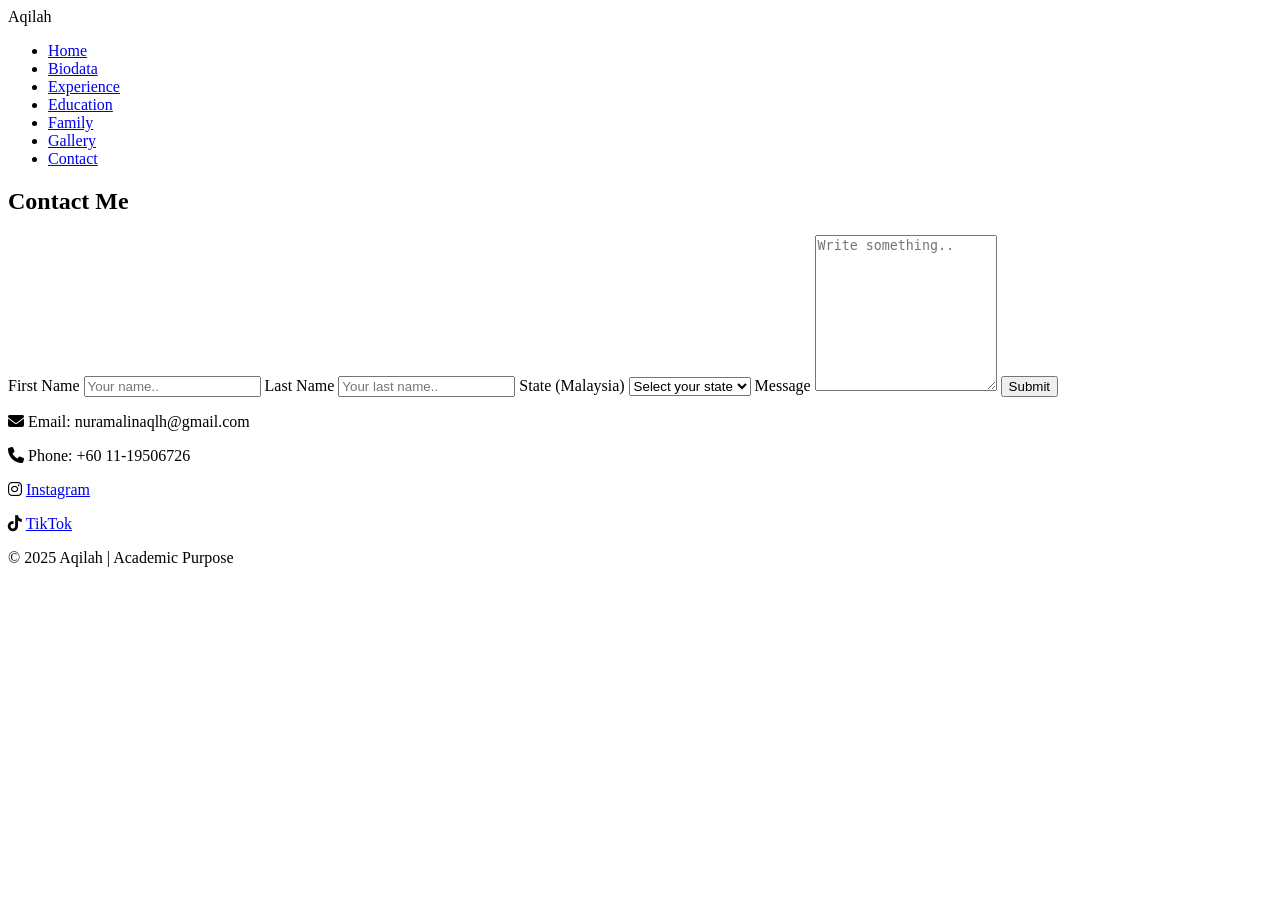
==== contact.html @ 1b3a9ebf "Add files via upload" ====
<!DOCTYPE html>
<html lang="en">
<head>
<meta charset="UTF-8">
<title>Contact | My Portfolio</title>
<meta name="viewport" content="width=device-width, initial-scale=1.0">
<link rel="stylesheet" href="stylen.css">
<link rel="stylesheet" href="https://cdnjs.cloudflare.com/ajax/libs/font-awesome/6.4.0/css/all.min.css"/>
</head>
<body class="contact">

<header class="navbar">
  <div class="logo">Aqilah</div>
  <nav>
    <ul>
      <li><a href="indexn.html">Home</a></li>
      <li><a href="biodata.html">Biodata</a></li>
      <li><a href="experience.html">Experience</a></li>
      <li><a href="education.html">Education</a></li>
      <li><a href="family.html">Family</a></li>
      <li><a href="gallery.html">Gallery</a></li>
      <li><a href="contact.html" class="active">Contact</a></li>
    </ul>
  </nav>
</header>

<section class="content">
<h2>Contact Me</h2>

<div class="container">

  <form id="contactForm">
    <label for="fname">First Name</label>
    <input type="text" id="fname" name="firstname" placeholder="Your name.." required>

    <label for="lname">Last Name</label>
    <input type="text" id="lname" name="lastname" placeholder="Your last name.." required>

    <label for="state">State (Malaysia)</label>
    <select id="state" name="state" required>
      <option value="">Select your state</option>
      <option value="Johor">Johor</option>
      <option value="Kedah">Kedah</option>
      <option value="Kelantan">Kelantan</option>
      <option value="Melaka">Melaka</option>
      <option value="Negeri Sembilan">Negeri Sembilan</option>
      <option value="Pahang">Pahang</option>
      <option value="Perak">Perak</option>
      <option value="Perlis">Perlis</option>
      <option value="Penang">Penang</option>
      <option value="Sabah">Sabah</option>
      <option value="Sarawak">Sarawak</option>
      <option value="Selangor">Selangor</option>
      <option value="Terengganu">Terengganu</option>
      <option value="Kuala Lumpur">Kuala Lumpur</option>
      <option value="Labuan">Labuan</option>
      <option value="Putrajaya">Putrajaya</option>
    </select>

    <label for="subject">Message</label>
    <textarea id="subject" name="subject" placeholder="Write something.." style="height:150px" required></textarea>

    <input type="submit" value="Submit">
  </form>
  
  <div class="contact-info">
    <p><i class="fas fa-envelope"></i> Email: <span class="copyable" data-copy="nuramalinaqlh@gmail.com">nuramalinaqlh@gmail.com</span></p>
    <p><i class="fas fa-phone"></i> Phone: <span class="copyable" data-copy="+6011-19506726">+60 11-19506726</span></p>
    <p><i class="fab fa-instagram"></i> <a href="https://www.instagram.com" target="_blank">Instagram</a></p>
    <p><i class="fab fa-tiktok"></i> <a href="https://www.tiktok.com/@aaalynn6?is_from_webapp=1&sender_device=pc" target="_blank">TikTok</a></p>
  </div>
</div>

<footer>
<p>© 2025 Aqilah | Academic Purpose</p>
</footer>

<script src="contact.js"></script>
</body>
</html>
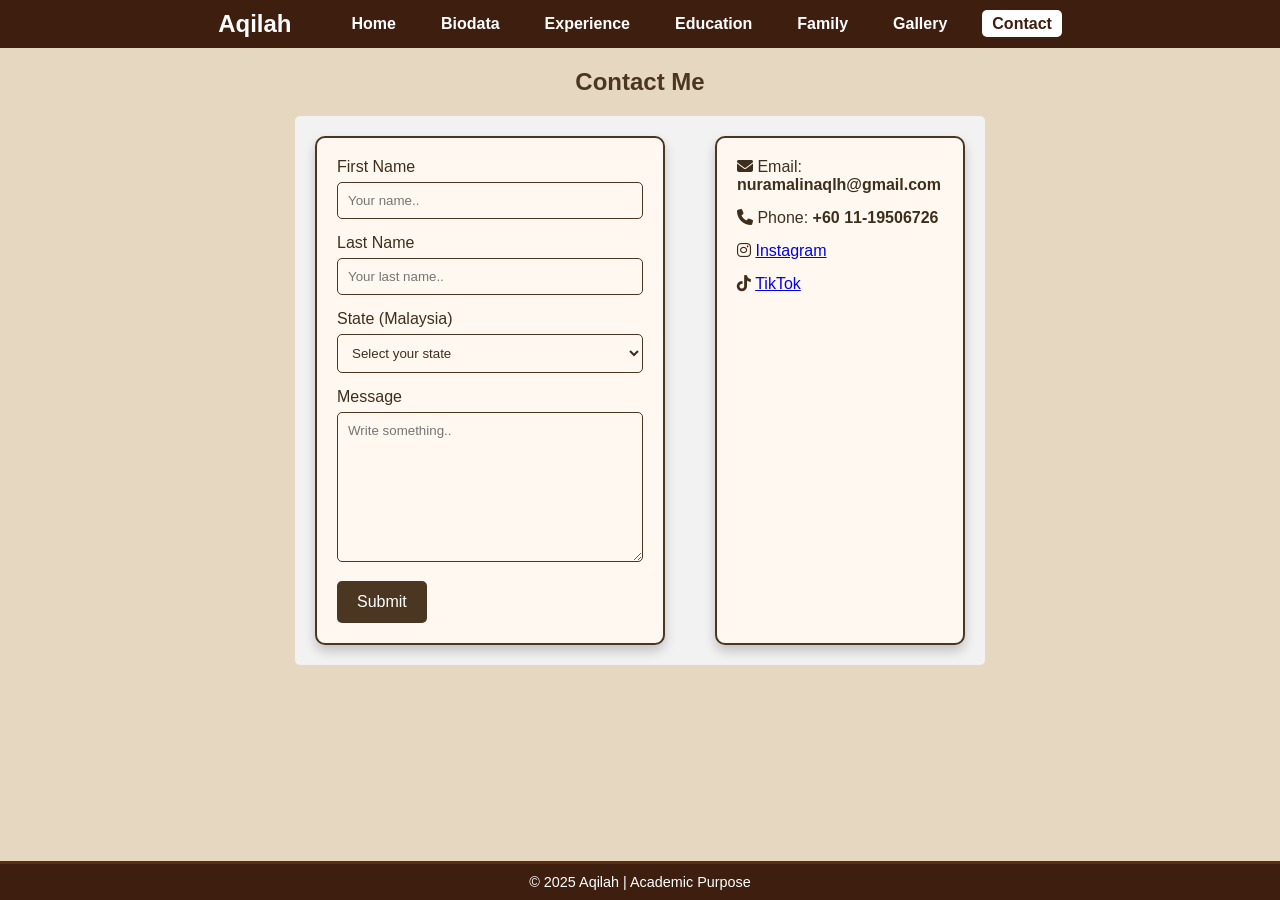
==== commit 4068fe30: "Add files via upload" ====
--- a/contact.html
+++ b/contact.html
@@ -13,7 +13,7 @@
   <div class="logo">Aqilah</div>
   <nav>
     <ul>
-      <li><a href="indexn.html">Home</a></li>
+      <li><a href="index.html">Home</a></li>
       <li><a href="biodata.html">Biodata</a></li>
       <li><a href="experience.html">Experience</a></li>
       <li><a href="education.html">Education</a></li>
@@ -75,6 +75,6 @@
 <p>© 2025 Aqilah | Academic Purpose</p>
 </footer>
 
-<script src="contact.js"></script>
+<script src="script.js"></script>
 </body>
 </html>
--- a/stylen.css
+++ b/stylen.css
@@ -0,0 +1,2200 @@
+*{
+  box-sizing: border-box;
+  font-family: 'Poppins', sans-serif;
+  margin: 0;
+  padding: 0;
+}
+
+html, body{
+  height: 100%;
+  margin: 0;
+  padding: 0;
+}
+
+body{
+  display: flex;
+  flex-direction: column;
+  min-height: 100vh;
+}
+
+body.home{
+  background-color: #ffe4e1;
+}       
+body.biodata{
+  background-color: #fffdd0;
+}    
+body.experience{
+  background-color: #d2b48c;
+} 
+body.education{
+  background-color: #fffdd0;
+} 
+body.family{
+  background-color: #ffe4e1;
+}     
+body.gallery{
+  background-color: #fffdd0;
+}    
+body.contact{
+  background-color: #d2b48c;
+}    
+
+
+.navbar{
+  align-items: center;
+  background: #3e2723;
+  color: #fff;
+  display: flex;
+  justify-content: space-between;
+  padding: 15px 40px;
+  position: sticky;
+  top: 0;
+  z-index: 1000;
+}
+
+.logo{
+  font-size: 22px;
+  font-weight: bold;
+}
+
+nav ul{
+  display: flex;
+  gap: 20px;
+  list-style: none;
+}
+
+nav ul li a{
+  color: #f5f0e6;
+  padding: 8px 12px;
+  text-decoration: none;
+  transition: 0.3s;
+}
+
+nav ul li a:hover,
+nav ul li a.active{
+  background: #d7ccc8;
+  border-radius: 5px;
+  color: #3e2723;
+}
+
+#searchInput{
+  border: none;
+  border-radius: 5px;
+  max-width: 200px;
+  padding: 6px 10px;
+  width: 150px;
+}
+
+
+
+.hero{
+  align-items: center;
+  display: flex;
+  flex: 1;
+  gap: 40px;
+  justify-content: space-between;
+  padding: 80px 10%;
+  position: relative;
+  z-index: 1;
+}
+
+.hero-text{
+  max-width: 50%;
+}
+
+.welcome{
+  color: #6d4c41;
+  font-family: 'Playfair Display', serif;
+  font-size: 42px;
+}
+
+.portfolio{
+  color: #3e2723;
+  font-family: 'Playfair Display', serif;
+  font-size: 70px;
+  margin-bottom: 20px;
+}
+
+.hero-text p{
+  color: #5d4037;
+  margin-bottom: 25px;
+}
+
+.btn{
+  background: #3e2723;
+  border-radius: 30px;
+  color: #fff;
+  padding: 12px 25px;
+  text-decoration: none;
+  transition: 0.3s;
+}
+
+.btn:hover{
+  background: #6d4c41;
+}
+
+.hero-image{
+  position: relative;
+}
+
+.hero-image img{
+  border: 6px solid #d7ccc8;
+  border-radius: 20px;
+  position: relative;
+  width: 320px;
+  z-index: 2;
+}
+
+.image-overlay{
+  background: #bcaaa4;
+  border-radius: 20px;
+  height: 100%;
+  left: 15px;
+  position: absolute;
+  top: 15px;
+  width: 100%;
+  z-index: 1;
+}
+
+
+.content{
+  padding: 60px 10%;
+  position: relative;
+  z-index: 1;
+}
+
+.content,
+.hero{
+  flex: 1;
+}
+
+.bio-table{
+  border-collapse: collapse;
+  border-radius: 10px;
+  box-shadow: 0 4px 12px rgba(0,0,0,0.1);
+  margin: 20px auto;
+  max-width: 700px;
+  overflow: hidden;
+  width: 90%;
+}
+
+.bio-table th{
+  background-color: #f4d6a0;
+  color: #5c3d2e;
+  padding: 12px 15px;
+  text-align: left;
+}
+
+.bio-table td{
+  background-color: #fff8f0;
+  color: #333;
+  padding: 12px 15px;
+}
+
+.bio-table tr:nth-child(even) td{
+  background-color: #fff3e6;
+}
+
+.bio-table tr:hover td{
+  background-color: #ffe6cc;
+  transition: 0.3s;
+}
+
+
+footer{
+  background: #3e2723;
+  color: #fff;
+  padding: 20px;
+  position: relative;
+  text-align: center;
+  z-index: 1;
+}
+
+
+#bear{
+  background: #d9a066;
+  border-radius: 50%;
+  height: 100px;
+  left: 20px;
+  position: fixed;
+  top: 50%;
+  transform: translateY(-50%);
+  width: 100px;
+  z-index: 2000;
+}
+
+.eye{
+  background: white;
+  border-radius: 50%;
+  height: 20px;
+  overflow: hidden;
+  position: absolute;
+  top: 30px;
+  width: 20px;
+}
+
+#leftEye{
+  left: 25px;
+}
+#rightEye{
+  left: 55px;
+}
+
+.pupil{
+  background: black;
+  border-radius: 50%;
+  height: 10px;
+  left: 5px;
+  position: absolute;
+  top: 5px;
+  width: 10px;
+}
+
+.cheek{
+  background: #ff8a8a;
+  border-radius: 50%;
+  height: 18px;
+  position: absolute;
+  top: 60px;
+  width: 18px;
+}
+
+#leftCheek{
+  left: 10px;
+}
+#rightCheek{
+  right: 10px;
+}
+
+
+.bear-top-left{
+  left: 20px;
+  top: 20px;
+  transform: none;
+}
+.bear-top-right{
+  left: auto;
+  right: 20px;
+  top: 20px;
+  transform: none;
+}
+.bear-bottom-left{
+  bottom: 20px;
+  left: 20px;
+  top: auto;
+  transform: none;
+}
+.bear-bottom-right{
+  bottom: 20px;
+  left: auto;
+  right: 20px;
+  top: auto;
+  transform: none;
+}
+.bear-center{
+  left: 50%;
+  top: 50%;
+  transform: translate(-50%, -50%);
+}
+
+
+#bg-bunga{
+  background: url('GIF/bunga.gif') repeat;
+  background-size: cover;
+  height:100%;
+  left:0;
+  opacity: 0;
+  position: fixed;
+  top:0;
+  transition: opacity 0.5s;
+  width:100%;
+  z-index: -1;
+}
+
+#bg-bunga.active{
+  opacity:1;
+}
+
+
+#toggleBunga{
+  background-color: #ff69b4;
+  border: none;
+  border-radius: 10px;
+  box-shadow: 0 4px 8px rgba(0,0,0,0.3);
+  color: white;
+  cursor: pointer;
+  font-size: 14px;
+  font-weight: bold;
+  padding: 12px 20px;
+  position: fixed;
+  right: 20px;
+  top: 80px;
+  transition: transform 0.2s, background 0.2s;
+  z-index: 3000;
+}
+
+#toggleBunga:hover{
+  background-color: #ff1493;
+  transform: scale(1.1);
+}
+
+.card{
+  background: #fff;
+  border-left: 6px solid #6d4c41;
+  border-radius: 8px;
+  box-shadow: 0 4px 10px rgba(0,0,0,0.1);
+  margin: 20px 0;
+  padding: 20px;
+  transition: transform 0.3s;
+}
+
+.card:hover{
+  transform: translateY(-5px);
+}
+
+
+input[type=text], select, textarea{
+  border: 1px solid #ccc;
+  border-radius: 4px;
+  box-sizing: border-box;
+  margin-bottom: 16px;
+  margin-top: 6px;
+  padding: 12px;
+  resize: vertical;
+  width: 100%;
+}
+
+
+input[type=submit]{
+  background-color: #04AA6D;
+  border: none;
+  border-radius: 4px;
+  color: white;
+  cursor: pointer;
+  padding: 12px 20px;
+}
+
+
+input[type=submit]:hover{
+  background-color: #45a049;
+}
+
+
+.container{
+  background-color: #f2f2f2;
+  border-radius: 5px;
+  padding: 20px;
+}
+
+*{
+  box-sizing:border-box;
+}
+
+.slideshow-container{
+  margin: auto;
+  max-width: 1000px;
+  position: relative;
+}
+
+.mySlides{
+  display: none;
+}
+
+img{
+  vertical-align: middle;
+}
+
+
+.text{
+  background-color: rgba(0, 0, 0, 0.5);
+  border-radius: 10px;
+  bottom: 20px;
+  color: white;
+  font-size: 18px;
+  padding: 8px 12px;
+  position: absolute;
+  text-align: center;
+  width: 100%;
+}
+
+
+.numbertext{
+  color: #f2f2f2;
+  font-size: 14px;
+  padding: 8px 12px;
+  position: absolute;
+  top: 0;
+}
+
+
+.prev, .next{
+  background-color: rgba(0,0,0,0.3);
+  border-radius: 0 3px 3px 0;
+  color: white;
+  cursor: pointer;
+  font-size: 24px;
+  font-weight: bold;
+  margin-top: -22px;
+  padding: 16px;
+  position: absolute;
+  top: 50%;
+  transition: 0.3s;
+  user-select: none;
+  width: auto;
+}
+
+.next{
+  border-radius: 3px 0 0 3px;
+  right: 0;
+}
+
+.prev:hover, .next:hover{
+  background-color: rgba(0,0,0,0.6);
+}
+
+
+.dot{
+  background-color: #bbb;
+  border-radius: 50%;
+  cursor: pointer;
+  display: inline-block;
+  height: 15px;
+  margin: 0 4px;
+  transition: background-color 0.3s;
+  width: 15px;
+}
+
+.active, .dot:hover{
+  background-color: #717171;
+}
+
+
+.fade{
+  animation-duration: 1s;
+  animation-name: fade;
+}
+
+@keyframes fade{
+  from{
+  opacity: .4;
+}
+  to{
+  opacity: 1;
+}
+}
+
+.text{
+  background-color: rgba(0, 0, 0, 0.4);
+  border-radius: 12px;
+  bottom: 20px;
+  box-shadow: 0 4px 6px rgba(0,0,0,0.3);
+  color: #ffffff;
+  font-family: 'Playfair Display', serif;
+  font-size: 20px;
+  font-weight: 600;
+  letter-spacing: 1px;
+  max-width: 90%;
+  padding: 10px 15px;
+  position: absolute;
+  text-align: center;
+  width: auto;
+}
+
+
+.meddon-regular{
+  color: #6d4c41;
+  font-family: "Meddon", cursive;
+  font-size: 42px;
+  font-style: normal;
+  font-weight: 400;
+}
+
+
+.saira-stencil-one-regular{
+  color: #3e2723;
+  font-family: "Saira Stencil One", sans-serif;
+  font-size: 180px;
+  font-style: normal;
+  font-weight: 400;
+  line-height: 1;
+  vertical-align: middle;
+}
+
+.header-combined{
+  line-height: 1.2;
+}
+
+.hero-para{
+  color: #5d4037;
+  font-family: 'Playfair Display', serif;
+  font-size: 18px;
+  line-height: 1.6;
+  margin-top: 10px;
+  text-align: justify;
+}
+
+.hero-text h1{
+  color: #6d4c41;
+  font-family: 'Meddon', cursive;
+  font-size: 40px;
+  margin-bottom: 5 px;
+}
+
+
+.frijole-title{
+  color: #3e2723;
+  font-family: 'Frijole', system-ui;
+  font-size: 80px;
+  font-style: normal;
+  font-weight: 400;
+  margin-bottom: 20px;
+  text-align: center;
+}
+
+
+.page-title{
+  padding: 10px 0 20px;
+  text-align: center;
+}
+
+
+.biodata-title{
+  color: #6d4c41;
+  font-family: "Moo Lah Lah", sans-serif;
+  font-size: 150px;
+  font-weight: 400;
+  line-height: 1;
+  margin-bottom: 10px;
+  margin-top: 10px;
+}
+
+
+
+
+body.biodata .content{
+  flex: unset;
+  padding-top: 10px;
+}
+
+
+body.biodata .page-title{
+  padding-bottom: 5px;
+  padding-top: 10px;
+}
+
+
+body.biodata .biodata-title{
+  line-height: 1;
+  margin: 0;
+}
+
+
+body.biodata .bio-table{
+  margin-top: 10px;
+}
+
+
+
+
+body{
+  display: flex;
+  flex-direction: column;
+  min-height: 100vh;
+}
+
+
+.content{
+  flex: 1;
+}
+
+
+footer{
+  margin-top: auto;
+}
+
+
+.page-title::before{
+  background: url('GIF/awan.gif') no-repeat center/contain;
+  content: "";
+  height: 300px;
+  left: -50px;
+  position: absolute;
+  top: 50%;
+  transform: translateY(-50%);
+  width: 300px;
+  z-index: 0;
+}
+
+
+.page-title::after{
+  background: url('GIF/awan.gif') no-repeat center/contain;
+  content: "";
+  height: 300px;
+  position: absolute;
+  right: -50px;
+  top: 50%;
+  transform: translateY(-50%);
+  width: 300px;
+  z-index: 0;
+}
+
+
+.playlist{
+    padding: 70px 20px;
+    text-align: center;
+}
+
+.music-box{
+    margin: auto;
+    width: 80%;
+}
+
+.playlist-title{
+  background-color: #4b2e2e;
+  border-radius: 20px;
+  box-shadow: 0 3px 6px rgba(0,0,0,0.2);
+  color: #fff;
+  display: inline-block;
+  font-size: 1.4rem;
+  margin-bottom: 30px;
+  margin-top: -10px;
+  padding: 8px 25px;
+}
+
+
+.location{
+    padding: 70px 20px;
+    text-align: center;
+}
+
+.map-box{
+    animation: fadeUp 1.6s ease;
+    border-radius: 10px;
+    margin: auto;
+    overflow: hidden;
+    width: 80%;
+}
+
+
+#location{
+    padding: 70px 20px;
+    text-align: center;
+}
+
+#location h2{
+    background-color: #4b2e2e;
+    border-radius: 20px;
+    box-shadow: 0 3px 6px rgba(0,0,0,0.2);
+    color: #fff;
+    display: inline-block;
+    font-size: 1.4rem;
+    margin-bottom: 30px;
+    margin-top: -10px;
+    padding: 8px 25px;
+}
+
+
+.section-title{
+    background-color: #4b2e2e;
+    border-radius: 20px;
+    box-shadow: 0 3px 6px rgba(0,0,0,0.2);
+    color: #fff;
+    display: block;
+    font-size: 1.5rem;
+    margin: 0 auto 25px auto;
+    padding: 8px 25px;
+    text-align: center;
+}
+
+
+.infographic-section{
+    align-items: center;
+    display: flex;
+    flex-direction: column;
+    margin: 40px 0;
+    width: 100%;
+}
+
+.infographic-grid{
+    display: flex;
+    flex-wrap: wrap;
+    gap: 20px;
+    justify-content: center;
+    max-width: 900px;
+}
+
+
+.infographic-section{
+  margin: 40px 0;
+}
+
+.infographic-grid{
+  display: flex;
+  flex-wrap: wrap;
+  gap: 20px;
+  justify-content: center;
+}
+
+.infographic-item .image-container{
+  align-items: center;
+  background-color: #fff;
+  border: 4px solid #4b2e2e;
+  border-radius: 20px;
+  display: flex;
+  height: 140px;
+  justify-content: center;
+  overflow: hidden;
+  position: relative;
+  transition: transform 0.3s;
+  width: 140px;
+}
+
+.infographic-item.word .image-container{
+  background-color: #1E3A8A;
+}
+.infographic-item.excel .image-container{
+  background-color: #16A34A;
+}
+.infographic-item.canva .image-container{
+  background-color: #38BDF8;
+}
+.infographic-item.premiere .image-container{
+  background-color: #6B21A8;
+}
+
+
+.infographic-item .image-container img{
+  height: 60%;
+  object-fit: contain;
+  width: 60%;
+  z-index: 1;
+}
+
+
+.infographic-item .overlay{
+  align-items: center;
+  background-color: rgba(0,0,0,0.6);
+  border-radius: 20px;
+  color: #fff;
+  display: flex;
+  font-size: 20px;
+  font-weight: bold;
+  height: 100%;
+  justify-content: center;
+  left: 0;
+  opacity: 0;
+  position: absolute;
+  top: 0;
+  transition: opacity 0.3s;
+  width: 100%;
+  z-index: 2;
+}
+
+.infographic-item .image-container:hover .overlay{
+  opacity: 1;
+}
+
+
+.infographic-item .image-container p{
+  bottom: 5px;
+  color: white;
+  font-weight: bold;
+  margin: 0;
+  position: absolute;
+  text-align: center;
+  width: 100%;
+  z-index: 3;
+}
+
+
+.infographic-section{
+  background-color: #fffdd0;
+  border: 4px solid #d2b48c;
+  border-radius: 20px;
+  box-shadow: 0 6px 12px rgba(0,0,0,0.1);
+  margin: 20px auto;
+  max-width: 900px;
+  padding: 25px 20px;
+  position: relative;
+  transition: transform 0.3s, box-shadow 0.3s;
+}
+
+.infographic-section:hover{
+  box-shadow: 0 12px 20px rgba(0,0,0,0.15);
+  transform: translateY(-5px);
+}
+
+
+#location, .music-box{
+  background-color: #d2b48c;
+  border-radius: 20px;
+  box-shadow: 0 8px 15px rgba(0,0,0,0.15), 0 4px 6px rgba(255,255,255,0.1) inset;
+  margin: 20px auto;
+  max-width: 900px;
+  padding: 25px 20px;
+  position: relative;
+  transition: transform 0.3s, box-shadow 0.3s;
+}
+
+#location:hover, .music-box:hover{
+  box-shadow: 0 12px 20px rgba(0,0,0,0.2), 0 6px 8px rgba(255,255,255,0.1) inset;
+  transform: translateY(-5px);
+}
+
+.exp-title{
+  color: #333;
+  font-family: "Saira Stencil One", sans-serif;
+  font-size: 90px;
+  font-style: normal;
+  font-weight: 400;
+  margin-bottom: 30px;
+  text-align: center;
+}
+
+
+.section-title, #location h2, .playlist-title{
+  background-color: #4b2e2e;
+  border-radius: 20px;
+  box-shadow: 0 3px 6px rgba(0,0,0,0.2);
+  color: #fff;
+  display: inline-block;
+  font-size: 1.5rem;
+  margin-bottom: 20px;
+  padding: 8px 25px;
+}
+
+
+.exp-title{
+  color: #333;
+  font-family: "Saira Stencil One", sans-serif;
+  font-size: 55px;
+  font-weight: 400;
+  margin: 0 auto 40px auto;
+  max-width: 1200px;
+  padding-bottom: 10px;
+  position: relative;
+  text-align: center;
+}
+
+
+.exp-title::after{
+  background-color: #a67c52;
+  bottom: 0;
+  box-shadow: 0 4px 6px rgba(0,0,0,0.2);
+  content: "";
+  height: 6px;
+  left: 0;
+  position: absolute;
+  width: 100%;
+  z-index: -1;
+}
+
+
+.exp-wrapper{
+  border: 3px solid;
+  border-radius: 16px;
+  margin: 40px auto;
+  max-width: 700px;
+  padding: 15px;
+  text-align: center;
+  transition: transform 0.3s ease, box-shadow 0.3s ease;
+  width: 90%;
+}
+
+
+.exp-1{
+  background-color: #8b5a2b;
+  border-color: #5c4033;
+}
+
+.exp-2{
+  background-color: #7b4a2f;
+  border-color: #4b3621;
+}
+
+.exp-3{
+  background-color: #6b3e26;
+  border-color: #3e2f2a;
+}
+
+
+.exp-wrapper:hover{
+  box-shadow: 0 8px 20px rgba(0,0,0,0.3);
+  transform: translateY(-6px);
+}
+
+
+.exp-card{
+  background-color: #fff;
+  border: 2px solid #8b5a2b;
+  border-radius: 12px;
+  margin-top: 15px;
+  padding: 14px;
+  text-align: center;
+  width: 100%;
+}
+
+
+.exp-main-img-wrapper{
+  border-radius: 16px;
+  display: block;
+  margin: 0 auto 15px;
+  max-width: 500px;
+  overflow: hidden;
+  position: relative;
+  width: 100%;
+}
+
+.exp-main-img{
+  display: block;
+  height: auto;
+  width: 100%;
+}
+
+.exp-overlay{
+  align-items: center;
+  background: rgba(0,0,0,0.5);
+  display: flex;
+  height: 100%;
+  justify-content: center;
+  left: 0;
+  opacity: 0;
+  position: absolute;
+  top: 0;
+  transition: opacity 0.3s ease;
+  width: 100%;
+}
+
+.exp-overlay span{
+  color: #fff;
+  font-size: 22px;
+  font-weight: 700;
+  padding: 0 10px;
+  text-align: center;
+  text-shadow: 2px 2px 6px rgba(0,0,0,0.7);
+}
+
+.exp-main-img-wrapper:hover .exp-overlay{
+  opacity: 1;
+}
+
+
+
+.exp-gallery{
+  background-color: #fff;
+  border: 2px solid #8b5a2b;
+  border-radius: 12px;
+  box-sizing: border-box;
+  display: grid;
+  gap: 14px;
+  grid-template-columns: repeat(4, 1fr);
+  margin-top: 15px;
+  padding: 10px;
+}
+
+
+.exp-item{
+  align-items: center;
+  display: flex;
+  flex-direction: column;
+}
+
+
+.exp-item img{
+  border-radius: 12px;
+  height: 130px;
+  max-width: 180px;
+  object-fit: cover;
+  width: 100%;
+}
+
+
+.gallery-text{
+  background-color: #fff;
+  border: 2px solid #8b5a2b;
+  border-radius: 8px;
+  box-sizing: border-box;
+  font-size: 13px;
+  margin-top: 6px;
+  padding: 6px 0;
+  text-align: center;
+  width: 100%;
+}
+
+
+body.education .section-title{
+  background: none;
+  border: none;
+  color: #3e2723;
+  display: block;
+  font-family: 'Saira Stencil One', sans-serif !important;
+  font-size: 60px;
+  margin: 40px 0;
+  padding: 0;
+  text-align: center;
+}
+
+
+
+
+.school-info-grid{
+  display: flex;
+  flex-wrap: wrap;
+  gap: 20px;
+  justify-content: center;
+  margin-bottom: 50px;
+}
+
+.school-info-card{
+  background: #fff;
+  border-radius: 16px;
+  box-shadow: 0 6px 12px rgba(0,0,0,0.2);
+  padding: 20px;
+  text-align: center;
+  transition: transform 0.3s, box-shadow 0.3s;
+  width: 250px;
+}
+
+.school-info-card:hover{
+  box-shadow: 0 12px 20px rgba(0,0,0,0.3);
+  transform: translateY(-8px);
+}
+
+.school-info-card img{
+  height: 80px;
+  margin-bottom: 15px;
+  object-fit: contain;
+  width: 80px;
+}
+
+.school-info-card h3{
+  color: #3e2723;
+  font-size: 18px;
+  margin-bottom: 10px;
+}
+
+.school-info-card p{
+  color: #555;
+  font-size: 14px;
+  margin-bottom: 12px;
+}
+
+.school-info-card .view-more{
+  background: #4b2e2e;
+  border-radius: 12px;
+  color: #fff;
+  display: inline-block;
+  font-weight: bold;
+  padding: 8px 20px;
+  text-decoration: none;
+  transition: background 0.3s;
+}
+
+.school-info-card .view-more:hover{
+  background: #6d4c41;
+}
+
+
+.edu-row{
+  display: flex;
+  flex-wrap: wrap;
+  gap: 20px;
+  justify-content: center;
+  margin-bottom: 40px;
+}
+
+.edu-card{
+  align-items: flex-start;
+  background-color: #4b2e2e;
+  border-radius: 16px;
+  box-shadow: 0 6px 12px rgba(0,0,0,0.2);
+  display: flex;
+  flex-wrap: wrap;
+  gap: 20px;
+  max-width: 900px;
+  padding: 20px;
+  width: 90%;
+}
+
+
+.edu-img{
+  border-radius: 16px;
+  flex-shrink: 0;
+  max-width: 400px;
+  overflow: hidden;
+  position: relative;
+  width: 45%;
+}
+
+.edu-img img{
+  display: block;
+  height: auto;
+  width: 100%;
+}
+
+
+.edu-overlay{
+  align-items: center;
+  background: rgba(0,0,0,0.45);
+  color: #fff;
+  display: flex;
+  font-size: 20px;
+  font-weight: bold;
+  inset: 0;
+  justify-content: center;
+  opacity: 0;
+  position: absolute;
+  transition: opacity 0.3s ease;
+}
+
+.edu-img:hover .edu-overlay{
+  opacity: 1;
+}
+
+
+.edu-box{
+  background: #fff;
+  border-radius: 16px;
+  box-shadow: 0 4px 10px rgba(0,0,0,0.1);
+  color: #333;
+  display: inline-block;
+  padding: 15px 20px;
+  width: 45%;
+}
+
+.edu-desc{
+  background: rgba(0, 0, 0, 0.6);
+  border-radius: 8px;
+  box-shadow: 0 4px 6px rgba(0,0,0,0.3);
+  color: #fff;
+  font-size: 0.9rem;
+  margin-top: 10px;
+  padding: 10px;
+  text-align: center;
+  transition: transform 0.3s ease, box-shadow 0.3s ease;
+}
+
+.edu-desc:hover{
+  box-shadow: 0 8px 12px rgba(0,0,0,0.5);
+  transform: translateY(-3px);
+}
+
+body.family h2{
+  border-bottom: 6px solid #ffc0cb;
+  box-shadow: 0 3px 5px rgba(0,0,0,0.2);
+  color: #3e2723;
+  display: block;
+  font-family: 'Saira Stencil One', sans-serif !important;
+  font-size: 60px;
+  margin: 10px auto 30px auto;
+  padding-bottom: 10px;
+  text-align: center;
+  width: 500px;
+}
+
+
+.main-family-img{
+  display: flex;
+  justify-content: center;
+  margin: 15px 0;
+}
+
+.main-family-img img{
+  border: 3px solid #8B4513;
+  border-radius: 10px;
+  box-shadow: 0 5px 10px rgba(0,0,0,0.2);
+  height: auto;
+  max-width: 60%;
+  transition: transform 0.3s;
+}
+
+.main-family-img img:hover{
+  transform: scale(1.03);
+}
+
+
+.family-grid{
+  display: grid;
+  gap: 20px;
+  grid-template-columns: repeat(auto-fit, minmax(250px, 1fr));
+  margin-top: 20px;
+}
+
+
+.member-card{
+  background: #d2a679;
+  border-radius: 10px;
+  box-shadow: 0 6px 12px rgba(0,0,0,0.15);
+  overflow: hidden;
+  text-align: center;
+  transition: transform 0.3s, box-shadow 0.3s;
+}
+
+.member-card:hover{
+  box-shadow: 0 12px 24px rgba(0,0,0,0.25);
+  transform: translateY(-5px);
+}
+
+
+.img-container{
+  height: 180px;
+  overflow: hidden;
+  position: relative;
+  width: 100%;
+}
+
+.img-container img{
+  height: 100%;
+  object-fit: cover;
+  transition: transform 0.3s;
+  width: 100%;
+}
+
+.img-container:hover img{
+  transform: scale(1.1);
+}
+
+
+.overlay{
+  background: rgba(0,0,0,0.4);
+  bottom: 0;
+  color: #fff;
+  font-weight: bold;
+  height: 35px;
+  line-height: 35px;
+  position: absolute;
+  text-align: center;
+  width: 100%;
+}
+
+
+.info{
+  padding: 10px 15px;
+}
+
+.info p{
+  font-size: 14px;
+  margin: 5px 0;
+}
+
+
+.gallery-filter{
+  margin-bottom: 30px;
+  text-align: center;
+}
+
+.filter-btn{
+  background: #8B4513;
+  border: none;
+  border-radius: 20px;
+  color: white;
+  cursor: pointer;
+  margin: 5px;
+  padding: 10px 18px;
+  transition: 0.3s;
+}
+
+.filter-btn:hover,
+.filter-btn.active{
+  background: #5c2e0f;
+}
+
+.category-only{
+  display: grid;
+  gap: 20px;
+  grid-template-columns: repeat(auto-fit, minmax(200px,1fr));
+  margin-bottom: 40px;
+}
+
+body{
+  background:#f8f8f8;
+  font-family: Arial, sans-serif;
+  margin:0;
+  padding:0;
+}
+.content{
+  margin:0 auto;
+  max-width:1200px;
+  padding:20px;
+}
+h2.frijole-title{
+  font-family:'Frijole', cursive;
+  margin-bottom:40px;
+  text-align:center;
+}
+
+
+.navbar{
+  align-items:center;
+  background:#3e1f0f;
+  color:white;
+  display:flex;
+  justify-content:space-between;
+  padding:10px 20px;
+}
+.navbar .logo{
+  font-size:20px;
+  font-weight:bold;
+}
+.navbar ul{
+  display:flex;
+  gap:15px;
+  list-style:none;
+  margin:0;
+  padding:0;
+}
+.navbar ul li a{
+  color:white;
+  padding:5px 10px;
+  text-decoration:none;
+}
+.navbar ul li a.active{
+  background:white;
+  border-radius:5px;
+  color:#3e1f0f;
+}
+footer{
+  background:#3e1f0f;
+  color:white;
+  margin-top:40px;
+  padding:15px;
+  text-align:center;
+}
+
+
+.slideshow-container{
+  background:#f5e6d3;
+  border:4px solid #5c2e0f;
+  border-radius:12px;
+  margin-bottom:30px;
+  overflow:hidden;
+}
+
+
+:root{
+  --dark-brown: #4b2410;
+  --dark-brown-shadow: #2f160a;
+}
+
+
+.choose-title{
+  background-color: #f5e0c0;
+  border: 4px solid #5c2e0f;
+  border-radius: 8px;
+  color: #5c2e0f;
+  font-size: 1.5rem;
+  font-weight: bold;
+  margin: 20px auto 10px auto;
+  min-width: 800px;
+  padding: 10px 0;
+  text-align: center;
+  width: fit-content;
+}
+
+
+.border-frame{
+  background-color: #f5e0c0;
+  border: 4px solid #5c2e0f;
+  border-radius: 12px;
+  display: flex;
+  gap: 0;
+  justify-content: center;
+  margin: 0 auto 30px auto;
+  overflow: hidden;
+  width: fit-content;
+}
+
+
+.gallery-grid.category-only{
+  display: flex;
+  flex-wrap: wrap;
+  gap: 30px;
+  justify-content: center;
+  margin-bottom: 30px;
+}
+
+.gallery-grid{
+  display: flex;
+  gap: 20px;
+  justify-content: center;
+  margin-top: 20px;
+}
+
+
+.border-frame{
+  background-color: #f5e0c0;
+  border: 4px solid #5c2e0f;
+  border-radius: 12px;
+  display: flex;
+  gap: 10px;
+  justify-content: center;
+  margin: 20px auto;
+  padding: 10px;
+  width: fit-content;
+}
+
+
+.gallery-card{
+  border-radius: 8px;
+  cursor: pointer;
+  height: 180px;
+  overflow: hidden;
+  position: relative;
+  width: 180px;
+}
+
+
+.gallery-card img{
+  height: 100%;
+  object-fit: cover;
+  transition: transform 0.3s;
+  width: 100%;
+}
+
+.gallery-card:hover img{
+  transform: scale(1.05);
+}
+
+
+.gallery-card .overlay{
+  align-items: center;
+  background-color: rgba(92, 46, 15, 0.5);
+  display: flex;
+  height: 100%;
+  justify-content: center;
+  left: 0;
+  opacity: 0;
+  position: absolute;
+  top: 0;
+  transition: opacity 0.3s;
+  width: 100%;
+}
+
+.gallery-card:hover .overlay{
+  opacity: 1;
+}
+
+
+.gallery-card .overlay span{
+  background-color: rgba(0,0,0,0.4);
+  border: 2px solid white;
+  border-radius: 5px;
+  color: white;
+  font-size: 1.2rem;
+  font-weight: bold;
+  padding: 5px 10px;
+  text-align: center;
+}
+
+
+
+.product-grid{
+  display: grid;
+  gap: 18px;
+  grid-template-columns: repeat(2, 1fr);
+  justify-items: center;
+}
+
+
+.product-grid img{
+  background: transparent;
+  border: 2px solid #5c2e0f;
+  border-radius: 10px;
+  display: block;
+  max-height: 200px;
+  max-width: 100%;
+  object-fit: contain;
+}
+
+
+
+.back-btn{
+  background:#3e1f0f;
+  border-radius:20px;
+  color:white;
+  cursor:pointer;
+  display:inline-block;
+  margin-top:20px;
+  padding:8px 15px;
+  text-decoration:none;
+}
+
+.big-gallery{
+  align-items: center;
+  display: none;
+  flex-direction: column;
+  margin-top: 20px;
+}
+
+
+.big-gallery h3{
+  background-color: #5c2e0f;
+  border-radius: 5px;
+  color: white;
+  margin-bottom: 20px;
+  padding: 8px 15px;
+  text-align: center;
+}
+
+
+.big-gallery .product-grid{
+  display: flex;
+  flex-wrap: wrap;
+  gap: 20px;
+  justify-content: center;
+}
+
+
+.big-gallery .product-grid img{
+  border: 3px solid #5c2e0f;
+  border-radius: 10px;
+  height: 200px;
+  object-fit: cover;
+  transition: transform 0.2s;
+  width: 200px;
+}
+
+.big-gallery .product-grid img:hover{
+  transform: scale(1.05);
+}
+
+
+body.contact{
+    background-color: #f5f2ef;
+    color: #3e2f1c;
+    font-family: Arial, sans-serif;
+}
+
+h2{
+    color: #4b3621;
+    margin-bottom: 20px;
+    text-align: center;
+}
+
+.container{
+    display: flex;
+    flex-wrap: wrap;
+    gap: 50px;
+    justify-content: center;
+    padding: 20px;
+}
+
+form{
+    background-color: #fff8f0;
+    border: 2px solid #4b3621;
+    border-radius: 10px;
+    box-shadow: 0 6px 12px rgba(0,0,0,0.2);
+    padding: 20px;
+    width: 350px;
+}
+
+form input[type="text"],
+form select,
+form textarea{
+    background-color: #fff8f0;
+    border: 1px solid #4b3621;
+    border-radius: 5px;
+    color: #3e2f1c;
+    margin-bottom: 15px;
+    padding: 10px;
+    width: 100%;
+}
+
+form input[type="submit"]{
+    background-color: #4b3621;
+    border: none;
+    border-radius: 5px;
+    color: #fff;
+    cursor: pointer;
+    font-size: 16px;
+    padding: 12px 20px;
+    transition: 0.3s;
+}
+
+form input[type="submit"]:hover{
+    background-color: #6b4f2f;
+}
+
+.video-section{
+  margin: 40px auto;
+  max-width: 1200px;
+  text-align: center;
+}
+
+.video-title{
+  background: #5c2e0f;
+  border-radius: 20px;
+  color: #fff;
+  display: inline-block;
+  margin-bottom: 25px;
+  padding: 8px 25px;
+}
+
+.video-row{
+  display: flex;
+  flex-wrap: wrap;
+  gap: 25px;
+  justify-content: center;
+}
+
+.video-box{
+  background: #d2b48c;
+  border: 4px solid #5c2e0f;
+  border-radius: 15px;
+  box-shadow: 0 6px 12px rgba(0,0,0,0.2);
+  padding: 12px;
+  width: 300px;
+}
+
+.video-box video{
+  border-radius: 10px;
+  height: 180px;
+  object-fit: cover;
+  width: 100%;
+}
+
+
+body.contact{
+    background-color: #e6d7c0;
+    color: #3e2f1c;
+    font-family: Arial, sans-serif;
+}
+
+h2{
+    color: #4b3621;
+    margin-bottom: 20px;
+    text-align: center;
+}
+
+.container{
+    display: flex;
+    flex-wrap: wrap;
+    gap: 50px;
+    justify-content: center;
+    padding: 20px;
+}
+
+
+form{
+    background-color: #fff8f0;
+    border: 2px solid #4b3621;
+    border-radius: 10px;
+    box-shadow: 0 6px 12px rgba(0,0,0,0.2);
+    padding: 20px;
+    width: 350px;
+}
+
+form input[type="text"],
+form select,
+form textarea{
+    background-color: #fff8f0;
+    border: 1px solid #4b3621;
+    border-radius: 5px;
+    color: #3e2f1c;
+    margin-bottom: 15px;
+    padding: 10px;
+    width: 100%;
+}
+
+form input[type="submit"]{
+    background-color: #4b3621;
+    border: none;
+    border-radius: 5px;
+    color: #fff;
+    cursor: pointer;
+    font-size: 16px;
+    padding: 12px 20px;
+    transition: 0.3s;
+}
+
+form input[type="submit"]:hover{
+    background-color: #6b4f2f;
+}
+
+
+.contact-info{
+    background-color: #fff8f0;
+    border: 2px solid #4b3621;
+    border-radius: 10px;
+    box-shadow: 0 6px 12px rgba(0,0,0,0.2);
+    display: flex;
+    flex-direction: column;
+    font-size: 16px;
+    gap: 15px;
+    justify-content: start;
+    padding: 20px;
+    width: 250px;
+}
+
+.contact-info span.copyable{
+    cursor: pointer;
+    font-weight: bold;
+}
+
+.contact-info span.copyable:hover{
+    text-decoration: underline;
+}
+
+/* ===== CONTACT RESPONSIVE FIX ===== */
+
+body.contact .container{
+  max-width: 1200px;
+  margin: 0 auto;
+}
+
+@media (max-width: 900px){
+  body.contact .container{
+    flex-direction: column;
+    gap: 30px;
+    align-items: stretch;
+  }
+
+  body.contact form,
+  body.contact .contact-info{
+    width: 100% !important;
+  }
+}
+
+@media (max-width: 480px){
+  body.contact form{
+    padding: 16px;
+  }
+
+  body.contact .contact-info{
+    font-size: 14px;
+  }
+}
+
+.navbar{
+  align-items: center;
+  display: flex;
+  gap: 50px;
+  justify-content: center;
+  padding: 10px 0;
+}
+
+.navbar .logo{
+  font-size: 1.5rem;
+  font-weight: bold;
+}
+
+.navbar nav ul{
+  display: flex;
+  gap: 25px;
+  list-style: none;
+  margin: 0;
+  padding: 0;
+}
+
+.navbar nav ul li a{
+  color: white;
+  font-weight: bold;
+  text-decoration: none;
+}
+
+
+
+footer{
+  border-top: 3px solid #5c2e0f;
+  bottom: 0;
+  color: white;
+  font-size: 0.9rem;
+  left: 0;
+  padding: 10px 0;
+  position: fixed;
+  text-align: center;
+  width: 100%;
+  z-index: 1000;
+}
+
+.content{
+  padding-bottom: 90px;
+}
+
+@media (max-width: 900px){
+  .navbar{
+    flex-wrap: wrap;
+    gap: 10px;
+    justify-content: center;
+    padding: 12px 16px;
+}
+  nav ul{
+    flex-wrap: wrap;
+    gap: 10px;
+    justify-content: center;
+}
+  #searchInput{
+    max-width: 260px;
+    width: 100%;
+}
+
+  .hero{
+    align-items: center;
+    flex-direction: column;
+    gap: 25px;
+    padding: 40px 7%;
+    text-align: center;
+}
+  .hero-text{
+    max-width: 100%;
+}
+  .hero-image{
+    display: flex;
+    justify-content: center;
+    width: 100%;
+}
+  .hero-image img{
+    max-width: 320px;
+    width: 100%;
+}
+
+  .choose-title{
+    box-sizing: border-box;
+    max-width: 900px;
+    min-width: 0 !important;
+    padding: 10px;
+    width: 100%;
+}
+  .border-frame{
+    box-sizing: border-box;
+    flex-wrap: wrap;
+    justify-content: center;
+    width: 100%;
+}
+
+  .content{
+    padding-bottom: 110px;
+}
+}
+
+@media (max-width: 900px){
+
+  html,body{
+  overflow-x:hidden;
+}
+
+  .page-title{
+  overflow:hidden;
+  position:relative;
+}
+
+  .page-title::before{
+    height:clamp(120px,22vw,240px) !important;
+    left:0 !important;
+    transform:translate(-30%,-50%) !important;
+    width:clamp(120px,22vw,240px) !important;
+}
+
+  .page-title::after{
+    height:clamp(120px,22vw,240px) !important;
+    left:auto !important;
+    right:0 !important;
+    transform:translate(30%,-50%) !important;
+    width:clamp(120px,22vw,240px) !important;
+}
+
+  .saira-stencil-one-regular{
+    font-size:clamp(70px,16vw,120px) !important;
+    line-height:1;
+    white-space:nowrap;
+}
+
+  .hero-image{
+    display:block;
+    margin:0 auto;
+    max-width:320px;
+    position:relative;
+    width:fit-content;
+}
+
+  .hero-image img{
+    display:block;
+    width:100%;
+}
+
+  .image-overlay{
+    height:100%;
+    inset:15px auto auto 15px;
+    width:100%;
+}
+}
+
+@media (max-width: 900px){
+  body.biodata .page-title{
+    overflow: visible !important;
+    position: relative !important;
+    z-index: 1 !important;
+}
+
+  body.biodata .page-title::before,
+  body.biodata .page-title::after{
+    pointer-events: none !important;
+    z-index: -1 !important;
+}
+
+  body.biodata .biodata-title{
+    display: block !important;
+    position: relative !important;
+    z-index: 2 !important;
+}
+
+  body.biodata .playlist,
+  body.biodata .music-box{
+    display: block !important;
+    position: relative !important;
+    z-index: 2 !important;
+}
+}
+
+@media screen and (max-width: 768px){
+
+  body.biodata .biodata-title{
+    font-size: 12vw !important;
+    line-height: 1 !important;
+    margin: 10px auto !important;
+    text-align: center !important;
+}
+
+  body.biodata .page-title::before,
+  body.biodata .page-title::after{
+    height: 100px !important;
+    width: 100px !important;
+}
+
+  body.biodata #location{
+    padding: 20px 10px !important;
+}
+
+  body.biodata .map-box{
+    width: 100% !important;
+}
+
+  body.biodata .map-box iframe{
+    height: 220px !important;
+    width: 100% !important;
+}
+
+  body.biodata .music-box{
+    width: 100% !important;
+}
+}
+
+@media screen and (max-width: 768px){
+
+  body.family h2{
+    font-size: 10vw !important;
+    margin: 10px auto 20px auto !important;
+    padding-bottom: 8px !important;
+    width: 100% !important;
+}
+
+  body.family .main-family-img img{
+    max-width: 95% !important;
+}
+
+  body.family .family-grid{
+    grid-template-columns: 1fr !important;
+}
+
+  body.gallery .frijole-title{
+    font-size: 14vw !important;
+}
+
+  body.gallery .slideshow-container{
+    max-width: 100% !important;
+}
+
+  body.gallery .gallery-grid,
+  body.gallery .border-frame{
+    flex-wrap: wrap !important;
+    justify-content: center !important;
+    width: 100% !important;
+}
+
+  body.gallery .gallery-card{
+    height: 140px !important;
+    width: 140px !important;
+}
+
+  body.gallery .big-gallery .product-grid{
+    grid-template-columns: 1fr !important;
+}
+
+  body.gallery .video-row{
+    align-items: center !important;
+    flex-direction: column !important;
+}
+
+  body.gallery .video-box{
+    width: 90% !important;
+}
+}
+
+@media screen and (max-width: 1100px){
+
+  .hero{
+    align-items: flex-start !important;
+    flex-wrap: wrap !important;
+}
+
+  .hero-text{
+    max-width: 100% !important;
+    z-index: 2 !important;
+}
+
+  .hero-image{
+    align-self: center !important;
+    margin-top: 20px !important;
+    position: relative !important;
+    z-index: 1 !important;
+}
+
+  .portfolio{
+    font-size: clamp(70px, 10vw, 120px) !important;
+    line-height: 1.1 !important;
+}
+}
+
+@media (max-width: 1200px){
+
+  .navbar{
+    flex-wrap: wrap !important;
+    gap: 12px !important;
+    justify-content: center !important;
+    padding: 12px 16px !important;
+}
+
+  .navbar .logo{
+    font-size: clamp(18px, 3vw, 26px) !important;
+    text-align: center !important;
+    width: 100% !important;
+}
+
+  .navbar nav{
+    width: 100% !important;
+}
+
+  .navbar nav ul{
+    flex-wrap: wrap !important;
+    gap: 10px !important;
+    justify-content: center !important;
+}
+
+  #searchInput{
+    max-width: 420px !important;
+    width: min(420px, 100%) !important;
+}
+}
+
+@media (max-width: 1050px){
+
+  #searchInput{
+    max-width: 300px !important;
+    width: min(300px, 100%) !important;
+  }
+}
+
+footer{
+  pointer-events: none !important;
+}
+
+#bg-bunga,
+.image-overlay,
+.page-title::before,
+.page-title::after{
+  pointer-events: none !important;
+}
+
+.music-btn{
+  background: linear-gradient(135deg, #ff9acb, #ff69b4);
+  border: none;
+  border-radius: 30px;
+  color: white;
+  cursor: pointer;
+  font-size: 15px;
+  font-weight: 600;
+  margin-top: 18px;
+  padding: 10px 22px;
+  transition: all 0.25s ease;
+  box-shadow: 0 6px 12px rgba(255,105,180,0.4);
+}
+
+.music-btn:hover{
+  transform: translateY(-2px) scale(1.05);
+  box-shadow: 0 10px 18px rgba(255,105,180,0.55);
+}
+
+.music-btn:active{
+  transform: scale(0.95);
+}
+
+@media (max-width: 900px){
+  #toggleBunga{
+    top: 135px !important;
+    right: 18px !important;
+    z-index: 2000 !important;
+  }
+}
+
+.music-btn{
+  display: inline-flex;
+  align-items: center;
+  justify-content: center;
+
+  width: 220px;
+  max-width: calc(100vw - 40px);
+
+  margin: 16px auto 0;
+  padding: 10px 28px;
+
+  line-height: 1.2;
+  border-radius: 999px;
+}
+
+.hero{
+  display: flex !important;
+  align-items: center !important;
+  justify-content: space-between !important;
+  gap: 40px !important;
+}
+
+.hero-text{
+  flex: 1 1 520px !important;
+  max-width: 55% !important;
+}
+
+.hero-media{
+  flex: 0 0 auto !important;
+  display: flex !important;
+  flex-direction: column !important;
+  align-items: center !important;
+}
+
+.hero-image img{
+  display: block !important;
+}
+
+.music-btn{
+  position: static !important;
+  left: auto !important;
+  right: auto !important;
+  bottom: auto !important;
+  top: auto !important;
+  transform: none !important;
+
+  margin: 16px auto 0 !important;
+  width: 240px !important;
+  max-width: calc(100vw - 40px) !important;
+  line-height: 1.2 !important;
+}
+
+@media (max-width: 900px){
+  .hero{
+    flex-direction: column !important;
+    text-align: center !important;
+  }
+
+  .hero-text{
+    max-width: 100% !important;
+  }
+}
